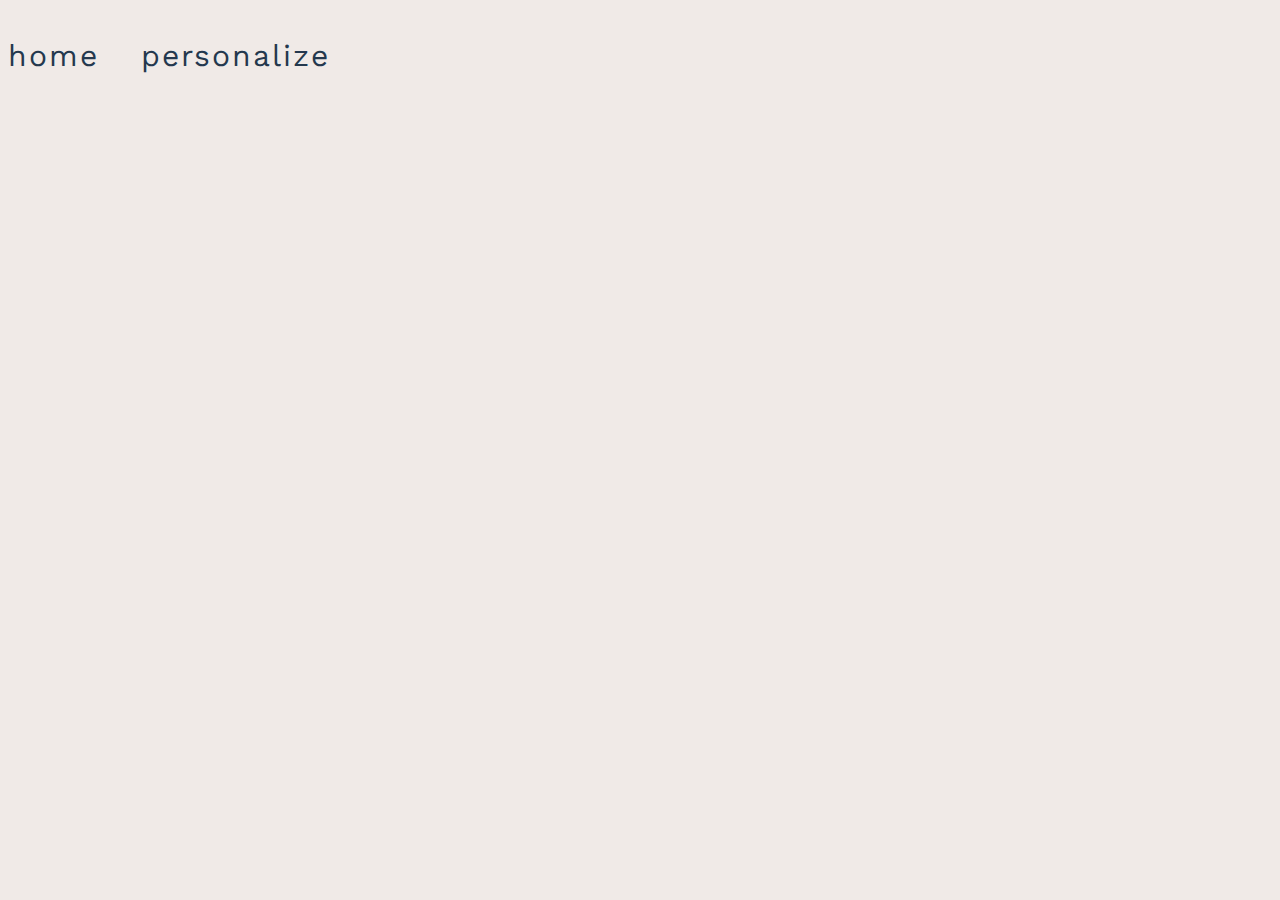
==== personalize.html @ 4cd104c5 "added a back to results button on the render page and added more data" ====
<!DOCTYPE html>
<html>
    <head>
        <title>personalize</title>
        <link rel="stylesheet" href="https://maxcdn.bootstrapcdn.com/bootstrap/4.0.0-beta.2/css/bootstrap.min.css" integrity="sha384-PsH8R72JQ3SOdhVi3uxftmaW6Vc51MKb0q5P2rRUpPvrszuE4W1povHYgTpBfshb" crossorigin="anonymous">
        <script type="text/javascript" src="data.js"></script>
        <script type="text/javascript" src="index.js"></script>
        <link href="https://fonts.googleapis.com/css?family=Work+Sans:600" rel="stylesheet">
        <link href="style/style.css" type="text/css" rel="stylesheet">
        <link href="https://fonts.googleapis.com/css?family=Josefin+Sans:300|Source+Sans+Pro:900" rel="stylesheet">
    </head>
    <body>
        <header>
            <nav class="nav justify-content-end">
                <a href="index.html" id="home">home</a>
                <a href="personalize.html">personalize</a>
            </nav>
        </header>
<!--
        <main>
            <div class=""
        </main>
-->
    </body>
</html>
---- style/style.css ----
html{
    max-width: 100vw;
    max-height: 100vh;
    margin: auto;
    
}

body{
    padding-bottom: 50px;
    font-family: 'Work Sans', sans-serif;
    letter-spacing: 2px;
    background-color: #F0EAE7;
}

.nav {
    font-size: 30px;
    padding-right: 170px;
    color: #24384E;
    padding-top: 30px;
}

.nav a{
    text-decoration: none;
    color: #24384E;
    padding-right: 30px;
}

.nav a:hover{
    color: #B592A0;
}

.title {
    padding-top: 50px;
}

.title h1{
    font-size: 75px;
    color: #24384E;
}

.searching {
    padding-top: 80px;
}

form {
    width: 100%;
    display: flex;
}

input {
    flex-grow: 9;
}

button {
    flex-grow: 1;
}

.error {
    padding-top: 45px;
    text-align: center;
    font-size: 40px;
    display: none;
}

.result {
    margin: auto;
    max-width: 90%;
    height: auto;
/*    background-color: antiquewhite;*/
    padding-top: 50px;
    color: #24384E;
}

.product {
    display: flex;
    flex-wrap: wrap;
}

.image {
/*    background-color: wheat;*/
    padding: 0;
    width: 40%;
}

.image img {
    max-width: 300px;
    max-height: 600px;
}

.nameSum {
    display: flex;
    flex-wrap: wrap;
    width: 60%;
}

.name {
/*    background-color: azure;*/
    width: 100%;
    font-family: 'Munson';
    font-weight: 600;
    font-size: 35px;

}

.fullName {
    font-size: 35px;
    font-family: 'Source Sans Pro', sans-serif;
    font-weight: 600;
    line-height: 35px;
    padding-bottom: 40px;
}

.summary {
/*    background-color: fuchsia;*/
    font-family: 'Josefin Sans', sans-serif;
}

.ingredients {
    height: auto;
    padding-top: 80px;
    font-family: 'Source Sans Pro', sans-serif;
    font-size: 20px;
    letter-spacing: 2px;
}

.ingredients h3{
    font-size: 37px;
    border-bottom: solid #24384E 3px;
    margin-bottom: 20px;
}

.result h2{
    font-family: 'Source Sans Pro', sans-serif;
    font-size: 40px;
    border-bottom: solid #24384E 3px;
}

.list {
    padding-top: 20px;
    padding-bottom: 20px;
    font-size: 27px;
}

.list p:hover {
    color: #B592A0;
    cursor: cell;
}

.backToResults{
    color: #24384E;
    padding-top: 30px;
    font-size: 28px;
    display: none;
}

.backToResults p:hover{
    border: 2px #9C7178 dotted;
    padding-right: 0px;
    padding-left: 0px;
    color: #B592A0;
    cursor: cell;
}
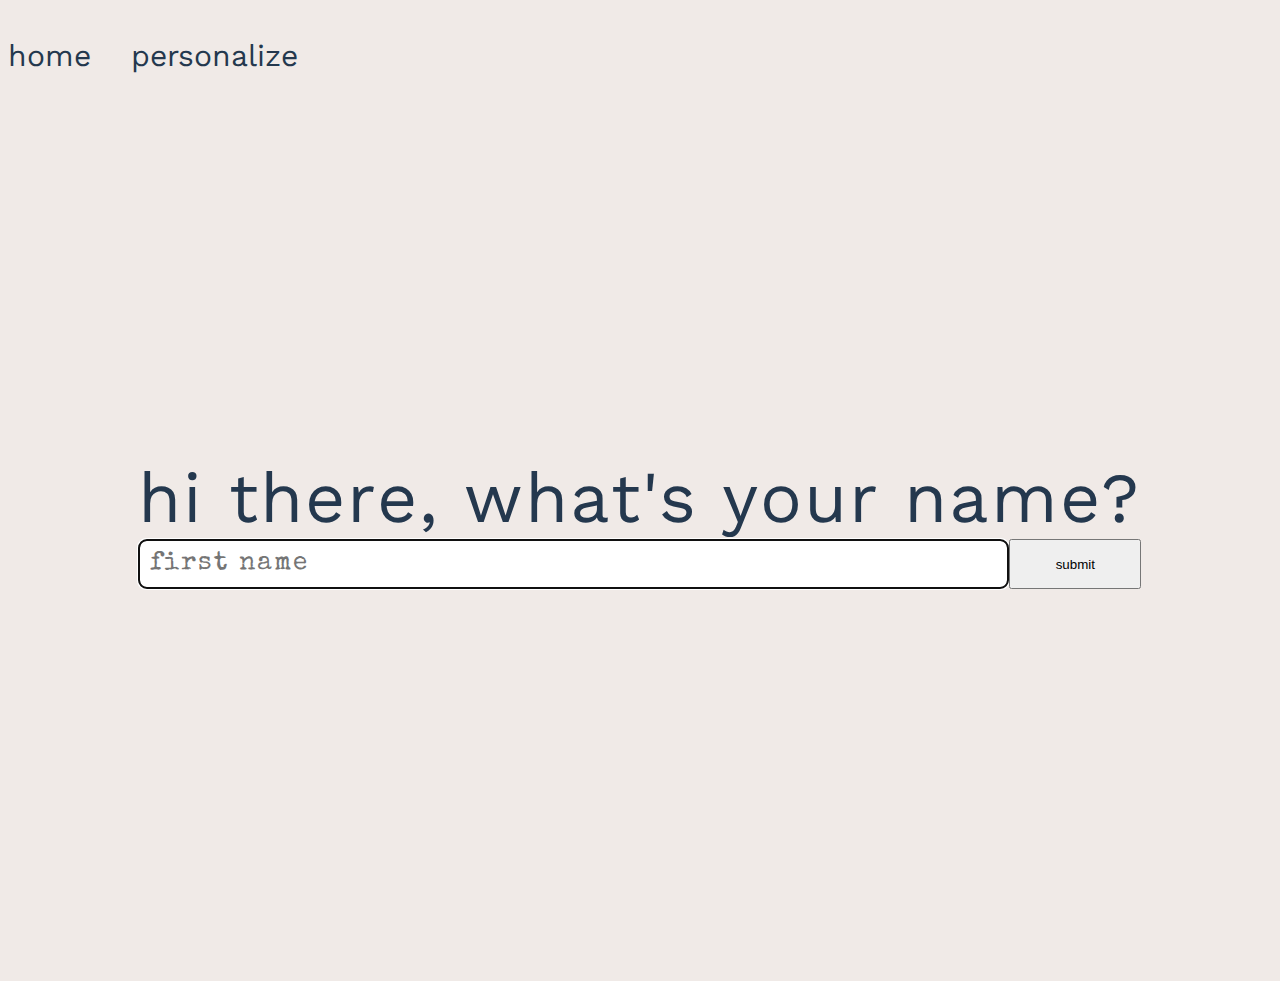
==== commit 20c39a1a: "added a couple of quiz questions for personalize" ====
--- a/personalize.html
+++ b/personalize.html
@@ -4,23 +4,33 @@
         <title>personalize</title>
         <link rel="stylesheet" href="https://maxcdn.bootstrapcdn.com/bootstrap/4.0.0-beta.2/css/bootstrap.min.css" integrity="sha384-PsH8R72JQ3SOdhVi3uxftmaW6Vc51MKb0q5P2rRUpPvrszuE4W1povHYgTpBfshb" crossorigin="anonymous">
         <script type="text/javascript" src="data.js"></script>
-        <script type="text/javascript" src="index.js"></script>
+        <script type="text/javascript" src="personalize.js"></script>
         <link href="https://fonts.googleapis.com/css?family=Work+Sans:600" rel="stylesheet">
-        <link href="style/style.css" type="text/css" rel="stylesheet">
+        <link href="style/personalize.css" type="text/css" rel="stylesheet">
         <link href="https://fonts.googleapis.com/css?family=Josefin+Sans:300|Source+Sans+Pro:900" rel="stylesheet">
+        <link href="https://fonts.googleapis.com/css?family=Special+Elite" rel="stylesheet">
+        <link href="personalize.html">
     </head>
     <body>
         <header>
             <nav class="nav justify-content-end">
                 <a href="index.html" id="home">home</a>
-                <a href="personalize.html">personalize</a>
+                <a href="personalize.html#top">personalize</a>
             </nav>
         </header>
-<!--
         <main>
-            <div class=""
+            <div class="fullpage" id="top">
+                <div class="content">
+                    <form id ="name">
+                        <label>hi there, what's your name?</label><br>
+                        <div class="inputStuff">
+                            <input type="text" name="firstName" id="firstName" placeholder="first name"  autofocus required>
+                            <button id="submit">submit</button>
+                        </div>
+                    </form>
+                </div>
+            </div>
         </main>
--->
     </body>
 </html>
 
--- a/style/personalize.css
+++ b/style/personalize.css
@@ -0,0 +1,117 @@
+body{
+    font-family: 'Work Sans', sans-serif;
+    letter-spacing: 2   px;
+    background-color: #F0EAE7;
+}
+
+.nav {
+    font-size: 30px;
+    padding-right: 170px;
+    color: #24384E;
+    padding-top: 30px;
+}
+
+.nav a{
+    text-decoration: none;
+    color: #24384E;
+    padding-right: 30px;
+}
+
+.nav a:hover{
+    color: #B592A0;
+}
+
+.fullpage {
+    display: flex;
+    height: 100vh;
+    width: 98vw;
+    flex-wrap: wrap;
+    justify-content: center;
+    align-items: center;
+    color: #24384E;   
+    margin: auto;
+}
+
+.fullpage label{
+    letter-spacing: 2px;
+    font-size: 70px;
+}
+
+.content{
+    max-width: 80%;
+    color: #24384E;
+}
+
+.inputStuff{
+    display: flex;
+    flex-wrap: nowrap;
+    width: 100%;
+}
+
+input {
+    padding: 10px;
+    border-radius: 8px;
+    flex-grow: 8;
+}
+
+input[type=text] {
+    font-size: 26px;
+    letter-spacing: 2px;
+    font-family: 'Special Elite', cursive;
+}
+
+button {
+    padding: 10px;
+    flex-grow: 1;
+}
+
+.intro{
+    font-size: 40px;
+    letter-spacing: 1px;
+}
+
+.caption {
+    font-size: 40px;
+    margin-bottom: 80px;
+    letter-spacing: 1px;
+}
+
+.question {
+    font-size: 50px;
+    letter-spacing: 3px;
+    font-family: 'Source Sans Pro', sans-serif;
+    margin-bottom: 50px;
+}
+
+.options {
+    display: flex;
+    flex-wrap: wrap;
+    justify-content: space-around;
+    list-style-type: none;
+    margin: auto;
+    padding: 0;
+    font-family: 'Source Sans Pro', sans-serif;
+}
+
+.circle {
+    width: 150px;
+    height: 150px;
+    border-radius: 50%;
+    border: #d4aeb1 solid 3px; 
+    font-size: 20px;
+    line-height: 145px;
+    text-align: center;    
+/*    background: #d4aeb1;*/
+    color: #24384E;
+    letter-spacing: 3px;
+    margin: 50px;
+}
+
+.circle:hover {
+    border: #24384E dotted 4.5px; 
+    color: #B592A0;
+}
+
+.age ul li {
+    margin: 30px;
+}